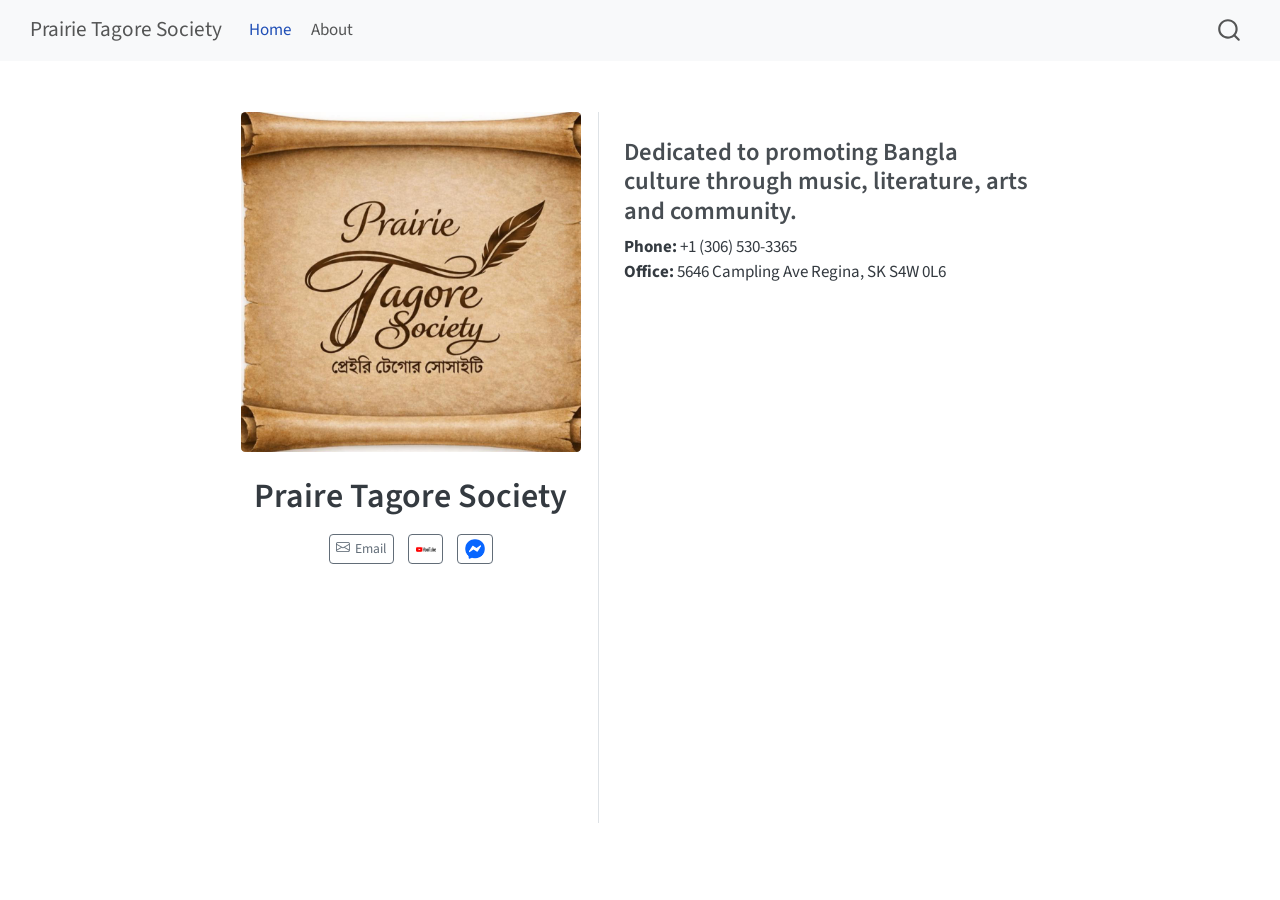
==== docs/index.html @ 08663799 "Commit on 2 June 2026" ====
<!DOCTYPE html>
<html xmlns="http://www.w3.org/1999/xhtml" lang="en" xml:lang="en"><head>

<meta charset="utf-8">
<meta name="generator" content="quarto-1.7.32">

<meta name="viewport" content="width=device-width, initial-scale=1.0, user-scalable=yes">


<title>Praire Tagore Society – Prairie Tagore Society</title>
<style>
code{white-space: pre-wrap;}
span.smallcaps{font-variant: small-caps;}
div.columns{display: flex; gap: min(4vw, 1.5em);}
div.column{flex: auto; overflow-x: auto;}
div.hanging-indent{margin-left: 1.5em; text-indent: -1.5em;}
ul.task-list{list-style: none;}
ul.task-list li input[type="checkbox"] {
  width: 0.8em;
  margin: 0 0.8em 0.2em -1em; /* quarto-specific, see https://github.com/quarto-dev/quarto-cli/issues/4556 */ 
  vertical-align: middle;
}
</style>


<script src="site_libs/quarto-nav/quarto-nav.js"></script>
<script src="site_libs/quarto-nav/headroom.min.js"></script>
<script src="site_libs/clipboard/clipboard.min.js"></script>
<script src="site_libs/quarto-search/autocomplete.umd.js"></script>
<script src="site_libs/quarto-search/fuse.min.js"></script>
<script src="site_libs/quarto-search/quarto-search.js"></script>
<meta name="quarto:offset" content="./">
<script src="site_libs/quarto-html/quarto.js" type="module"></script>
<script src="site_libs/quarto-html/tabsets/tabsets.js" type="module"></script>
<script src="site_libs/quarto-html/popper.min.js"></script>
<script src="site_libs/quarto-html/tippy.umd.min.js"></script>
<link href="site_libs/quarto-html/tippy.css" rel="stylesheet">
<link href="site_libs/quarto-html/quarto-syntax-highlighting-37eea08aefeeee20ff55810ff984fec1.css" rel="stylesheet" id="quarto-text-highlighting-styles">
<script src="site_libs/bootstrap/bootstrap.min.js"></script>
<link href="site_libs/bootstrap/bootstrap-icons.css" rel="stylesheet">
<link href="site_libs/bootstrap/bootstrap-a2fd2152a31014425a61822a53287e54.min.css" rel="stylesheet" append-hash="true" id="quarto-bootstrap" data-mode="light">
<script id="quarto-search-options" type="application/json">{
  "location": "navbar",
  "copy-button": false,
  "collapse-after": 3,
  "panel-placement": "end",
  "type": "overlay",
  "limit": 50,
  "keyboard-shortcut": [
    "f",
    "/",
    "s"
  ],
  "show-item-context": false,
  "language": {
    "search-no-results-text": "No results",
    "search-matching-documents-text": "matching documents",
    "search-copy-link-title": "Copy link to search",
    "search-hide-matches-text": "Hide additional matches",
    "search-more-match-text": "more match in this document",
    "search-more-matches-text": "more matches in this document",
    "search-clear-button-title": "Clear",
    "search-text-placeholder": "",
    "search-detached-cancel-button-title": "Cancel",
    "search-submit-button-title": "Submit",
    "search-label": "Search"
  }
}</script>


<link rel="stylesheet" href="styles.css">
</head>

<body class="nav-fixed fullcontent quarto-light">

<div id="quarto-search-results"></div>
  <header id="quarto-header" class="headroom fixed-top">
    <nav class="navbar navbar-expand-lg " data-bs-theme="dark">
      <div class="navbar-container container-fluid">
      <div class="navbar-brand-container mx-auto">
    <a class="navbar-brand" href="./index.html">
    <span class="navbar-title">Prairie Tagore Society</span>
    </a>
  </div>
            <div id="quarto-search" class="" title="Search"></div>
          <button class="navbar-toggler" type="button" data-bs-toggle="collapse" data-bs-target="#navbarCollapse" aria-controls="navbarCollapse" role="menu" aria-expanded="false" aria-label="Toggle navigation" onclick="if (window.quartoToggleHeadroom) { window.quartoToggleHeadroom(); }">
  <span class="navbar-toggler-icon"></span>
</button>
          <div class="collapse navbar-collapse" id="navbarCollapse">
            <ul class="navbar-nav navbar-nav-scroll me-auto">
  <li class="nav-item">
    <a class="nav-link active" href="./index.html" aria-current="page"> 
<span class="menu-text">Home</span></a>
  </li>  
  <li class="nav-item">
    <a class="nav-link" href="./about.html"> 
<span class="menu-text">About</span></a>
  </li>  
</ul>
          </div> <!-- /navcollapse -->
            <div class="quarto-navbar-tools">
</div>
      </div> <!-- /container-fluid -->
    </nav>
</header>
<!-- content -->
<div id="quarto-content" class="quarto-container page-columns page-rows-contents page-layout-article page-navbar">
<!-- sidebar -->
<!-- margin-sidebar -->
    
<!-- main -->
<div class="quarto-about-trestles">
  <div class="about-entity">
    <img src="images/logo.jpg" class="about-image
  rounded " style="width: 20em;">
<header id="title-block-header" class="quarto-title-block default">
<div class="quarto-title">
<h1 class="title">Praire Tagore Society</h1>
</div>
<div class="quarto-title-meta">
  </div>
</header>
    <div class="about-links">
  <a href="mailto:prairetagoresociety@gmail.com" class="about-link" rel="" target="">
    <i class="bi bi-envelope"></i>
     <span class="about-link-text">Email</span>
  </a>
  <a href="https://www.youtube.com/c/PinuSattar" class="about-link" rel="" target="">
     <span class="about-link-text"><img src="images/youtube.png" class="img-fluid" width="20"></span>
  </a>
  <a href="https://www.facebook.com/messages/t/61585122125702/" class="about-link" rel="" target="">
     <span class="about-link-text"><img src="images/messenger.png" class="img-fluid" width="20"></span>
  </a>
</div>
  </div>
  <div class="about-contents"><main class="content" id="quarto-document-content">
<section id="dedicated-to-promoting-bangla-culture-through-music-literature-arts-and-community." class="level3">
<h3 data-anchor-id="dedicated-to-promoting-bangla-culture-through-music-literature-arts-and-community.">Dedicated to promoting Bangla culture through music, literature, arts and community.</h3>
<p><strong>Phone:</strong> +1 (306) 530-3365<br>
<strong>Office:</strong> 5646 Campling Ave Regina, SK S4W 0L6</p>


</section>
</main></div>
</div>
 <!-- /main -->
<script id="quarto-html-after-body" type="application/javascript">
  window.document.addEventListener("DOMContentLoaded", function (event) {
    const isCodeAnnotation = (el) => {
      for (const clz of el.classList) {
        if (clz.startsWith('code-annotation-')) {                     
          return true;
        }
      }
      return false;
    }
    const onCopySuccess = function(e) {
      // button target
      const button = e.trigger;
      // don't keep focus
      button.blur();
      // flash "checked"
      button.classList.add('code-copy-button-checked');
      var currentTitle = button.getAttribute("title");
      button.setAttribute("title", "Copied!");
      let tooltip;
      if (window.bootstrap) {
        button.setAttribute("data-bs-toggle", "tooltip");
        button.setAttribute("data-bs-placement", "left");
        button.setAttribute("data-bs-title", "Copied!");
        tooltip = new bootstrap.Tooltip(button, 
          { trigger: "manual", 
            customClass: "code-copy-button-tooltip",
            offset: [0, -8]});
        tooltip.show();    
      }
      setTimeout(function() {
        if (tooltip) {
          tooltip.hide();
          button.removeAttribute("data-bs-title");
          button.removeAttribute("data-bs-toggle");
          button.removeAttribute("data-bs-placement");
        }
        button.setAttribute("title", currentTitle);
        button.classList.remove('code-copy-button-checked');
      }, 1000);
      // clear code selection
      e.clearSelection();
    }
    const getTextToCopy = function(trigger) {
        const codeEl = trigger.previousElementSibling.cloneNode(true);
        for (const childEl of codeEl.children) {
          if (isCodeAnnotation(childEl)) {
            childEl.remove();
          }
        }
        return codeEl.innerText;
    }
    const clipboard = new window.ClipboardJS('.code-copy-button:not([data-in-quarto-modal])', {
      text: getTextToCopy
    });
    clipboard.on('success', onCopySuccess);
    if (window.document.getElementById('quarto-embedded-source-code-modal')) {
      const clipboardModal = new window.ClipboardJS('.code-copy-button[data-in-quarto-modal]', {
        text: getTextToCopy,
        container: window.document.getElementById('quarto-embedded-source-code-modal')
      });
      clipboardModal.on('success', onCopySuccess);
    }
      var localhostRegex = new RegExp(/^(?:http|https):\/\/localhost\:?[0-9]*\//);
      var mailtoRegex = new RegExp(/^mailto:/);
        var filterRegex = new RegExp('/' + window.location.host + '/');
      var isInternal = (href) => {
          return filterRegex.test(href) || localhostRegex.test(href) || mailtoRegex.test(href);
      }
      // Inspect non-navigation links and adorn them if external
     var links = window.document.querySelectorAll('a[href]:not(.nav-link):not(.navbar-brand):not(.toc-action):not(.sidebar-link):not(.sidebar-item-toggle):not(.pagination-link):not(.no-external):not([aria-hidden]):not(.dropdown-item):not(.quarto-navigation-tool):not(.about-link)');
      for (var i=0; i<links.length; i++) {
        const link = links[i];
        if (!isInternal(link.href)) {
          // undo the damage that might have been done by quarto-nav.js in the case of
          // links that we want to consider external
          if (link.dataset.originalHref !== undefined) {
            link.href = link.dataset.originalHref;
          }
        }
      }
    function tippyHover(el, contentFn, onTriggerFn, onUntriggerFn) {
      const config = {
        allowHTML: true,
        maxWidth: 500,
        delay: 100,
        arrow: false,
        appendTo: function(el) {
            return el.parentElement;
        },
        interactive: true,
        interactiveBorder: 10,
        theme: 'quarto',
        placement: 'bottom-start',
      };
      if (contentFn) {
        config.content = contentFn;
      }
      if (onTriggerFn) {
        config.onTrigger = onTriggerFn;
      }
      if (onUntriggerFn) {
        config.onUntrigger = onUntriggerFn;
      }
      window.tippy(el, config); 
    }
    const noterefs = window.document.querySelectorAll('a[role="doc-noteref"]');
    for (var i=0; i<noterefs.length; i++) {
      const ref = noterefs[i];
      tippyHover(ref, function() {
        // use id or data attribute instead here
        let href = ref.getAttribute('data-footnote-href') || ref.getAttribute('href');
        try { href = new URL(href).hash; } catch {}
        const id = href.replace(/^#\/?/, "");
        const note = window.document.getElementById(id);
        if (note) {
          return note.innerHTML;
        } else {
          return "";
        }
      });
    }
    const xrefs = window.document.querySelectorAll('a.quarto-xref');
    const processXRef = (id, note) => {
      // Strip column container classes
      const stripColumnClz = (el) => {
        el.classList.remove("page-full", "page-columns");
        if (el.children) {
          for (const child of el.children) {
            stripColumnClz(child);
          }
        }
      }
      stripColumnClz(note)
      if (id === null || id.startsWith('sec-')) {
        // Special case sections, only their first couple elements
        const container = document.createElement("div");
        if (note.children && note.children.length > 2) {
          container.appendChild(note.children[0].cloneNode(true));
          for (let i = 1; i < note.children.length; i++) {
            const child = note.children[i];
            if (child.tagName === "P" && child.innerText === "") {
              continue;
            } else {
              container.appendChild(child.cloneNode(true));
              break;
            }
          }
          if (window.Quarto?.typesetMath) {
            window.Quarto.typesetMath(container);
          }
          return container.innerHTML
        } else {
          if (window.Quarto?.typesetMath) {
            window.Quarto.typesetMath(note);
          }
          return note.innerHTML;
        }
      } else {
        // Remove any anchor links if they are present
        const anchorLink = note.querySelector('a.anchorjs-link');
        if (anchorLink) {
          anchorLink.remove();
        }
        if (window.Quarto?.typesetMath) {
          window.Quarto.typesetMath(note);
        }
        if (note.classList.contains("callout")) {
          return note.outerHTML;
        } else {
          return note.innerHTML;
        }
      }
    }
    for (var i=0; i<xrefs.length; i++) {
      const xref = xrefs[i];
      tippyHover(xref, undefined, function(instance) {
        instance.disable();
        let url = xref.getAttribute('href');
        let hash = undefined; 
        if (url.startsWith('#')) {
          hash = url;
        } else {
          try { hash = new URL(url).hash; } catch {}
        }
        if (hash) {
          const id = hash.replace(/^#\/?/, "");
          const note = window.document.getElementById(id);
          if (note !== null) {
            try {
              const html = processXRef(id, note.cloneNode(true));
              instance.setContent(html);
            } finally {
              instance.enable();
              instance.show();
            }
          } else {
            // See if we can fetch this
            fetch(url.split('#')[0])
            .then(res => res.text())
            .then(html => {
              const parser = new DOMParser();
              const htmlDoc = parser.parseFromString(html, "text/html");
              const note = htmlDoc.getElementById(id);
              if (note !== null) {
                const html = processXRef(id, note);
                instance.setContent(html);
              } 
            }).finally(() => {
              instance.enable();
              instance.show();
            });
          }
        } else {
          // See if we can fetch a full url (with no hash to target)
          // This is a special case and we should probably do some content thinning / targeting
          fetch(url)
          .then(res => res.text())
          .then(html => {
            const parser = new DOMParser();
            const htmlDoc = parser.parseFromString(html, "text/html");
            const note = htmlDoc.querySelector('main.content');
            if (note !== null) {
              // This should only happen for chapter cross references
              // (since there is no id in the URL)
              // remove the first header
              if (note.children.length > 0 && note.children[0].tagName === "HEADER") {
                note.children[0].remove();
              }
              const html = processXRef(null, note);
              instance.setContent(html);
            } 
          }).finally(() => {
            instance.enable();
            instance.show();
          });
        }
      }, function(instance) {
      });
    }
        let selectedAnnoteEl;
        const selectorForAnnotation = ( cell, annotation) => {
          let cellAttr = 'data-code-cell="' + cell + '"';
          let lineAttr = 'data-code-annotation="' +  annotation + '"';
          const selector = 'span[' + cellAttr + '][' + lineAttr + ']';
          return selector;
        }
        const selectCodeLines = (annoteEl) => {
          const doc = window.document;
          const targetCell = annoteEl.getAttribute("data-target-cell");
          const targetAnnotation = annoteEl.getAttribute("data-target-annotation");
          const annoteSpan = window.document.querySelector(selectorForAnnotation(targetCell, targetAnnotation));
          const lines = annoteSpan.getAttribute("data-code-lines").split(",");
          const lineIds = lines.map((line) => {
            return targetCell + "-" + line;
          })
          let top = null;
          let height = null;
          let parent = null;
          if (lineIds.length > 0) {
              //compute the position of the single el (top and bottom and make a div)
              const el = window.document.getElementById(lineIds[0]);
              top = el.offsetTop;
              height = el.offsetHeight;
              parent = el.parentElement.parentElement;
            if (lineIds.length > 1) {
              const lastEl = window.document.getElementById(lineIds[lineIds.length - 1]);
              const bottom = lastEl.offsetTop + lastEl.offsetHeight;
              height = bottom - top;
            }
            if (top !== null && height !== null && parent !== null) {
              // cook up a div (if necessary) and position it 
              let div = window.document.getElementById("code-annotation-line-highlight");
              if (div === null) {
                div = window.document.createElement("div");
                div.setAttribute("id", "code-annotation-line-highlight");
                div.style.position = 'absolute';
                parent.appendChild(div);
              }
              div.style.top = top - 2 + "px";
              div.style.height = height + 4 + "px";
              div.style.left = 0;
              let gutterDiv = window.document.getElementById("code-annotation-line-highlight-gutter");
              if (gutterDiv === null) {
                gutterDiv = window.document.createElement("div");
                gutterDiv.setAttribute("id", "code-annotation-line-highlight-gutter");
                gutterDiv.style.position = 'absolute';
                const codeCell = window.document.getElementById(targetCell);
                const gutter = codeCell.querySelector('.code-annotation-gutter');
                gutter.appendChild(gutterDiv);
              }
              gutterDiv.style.top = top - 2 + "px";
              gutterDiv.style.height = height + 4 + "px";
            }
            selectedAnnoteEl = annoteEl;
          }
        };
        const unselectCodeLines = () => {
          const elementsIds = ["code-annotation-line-highlight", "code-annotation-line-highlight-gutter"];
          elementsIds.forEach((elId) => {
            const div = window.document.getElementById(elId);
            if (div) {
              div.remove();
            }
          });
          selectedAnnoteEl = undefined;
        };
          // Handle positioning of the toggle
      window.addEventListener(
        "resize",
        throttle(() => {
          elRect = undefined;
          if (selectedAnnoteEl) {
            selectCodeLines(selectedAnnoteEl);
          }
        }, 10)
      );
      function throttle(fn, ms) {
      let throttle = false;
      let timer;
        return (...args) => {
          if(!throttle) { // first call gets through
              fn.apply(this, args);
              throttle = true;
          } else { // all the others get throttled
              if(timer) clearTimeout(timer); // cancel #2
              timer = setTimeout(() => {
                fn.apply(this, args);
                timer = throttle = false;
              }, ms);
          }
        };
      }
        // Attach click handler to the DT
        const annoteDls = window.document.querySelectorAll('dt[data-target-cell]');
        for (const annoteDlNode of annoteDls) {
          annoteDlNode.addEventListener('click', (event) => {
            const clickedEl = event.target;
            if (clickedEl !== selectedAnnoteEl) {
              unselectCodeLines();
              const activeEl = window.document.querySelector('dt[data-target-cell].code-annotation-active');
              if (activeEl) {
                activeEl.classList.remove('code-annotation-active');
              }
              selectCodeLines(clickedEl);
              clickedEl.classList.add('code-annotation-active');
            } else {
              // Unselect the line
              unselectCodeLines();
              clickedEl.classList.remove('code-annotation-active');
            }
          });
        }
    const findCites = (el) => {
      const parentEl = el.parentElement;
      if (parentEl) {
        const cites = parentEl.dataset.cites;
        if (cites) {
          return {
            el,
            cites: cites.split(' ')
          };
        } else {
          return findCites(el.parentElement)
        }
      } else {
        return undefined;
      }
    };
    var bibliorefs = window.document.querySelectorAll('a[role="doc-biblioref"]');
    for (var i=0; i<bibliorefs.length; i++) {
      const ref = bibliorefs[i];
      const citeInfo = findCites(ref);
      if (citeInfo) {
        tippyHover(citeInfo.el, function() {
          var popup = window.document.createElement('div');
          citeInfo.cites.forEach(function(cite) {
            var citeDiv = window.document.createElement('div');
            citeDiv.classList.add('hanging-indent');
            citeDiv.classList.add('csl-entry');
            var biblioDiv = window.document.getElementById('ref-' + cite);
            if (biblioDiv) {
              citeDiv.innerHTML = biblioDiv.innerHTML;
            }
            popup.appendChild(citeDiv);
          });
          return popup.innerHTML;
        });
      }
    }
  });
  </script>
</div> <!-- /content -->




</body></html>
---- docs/site_libs/quarto-html/tippy.css ----
.tippy-box[data-animation=fade][data-state=hidden]{opacity:0}[data-tippy-root]{max-width:calc(100vw - 10px)}.tippy-box{position:relative;background-color:#333;color:#fff;border-radius:4px;font-size:14px;line-height:1.4;white-space:normal;outline:0;transition-property:transform,visibility,opacity}.tippy-box[data-placement^=top]>.tippy-arrow{bottom:0}.tippy-box[data-placement^=top]>.tippy-arrow:before{bottom:-7px;left:0;border-width:8px 8px 0;border-top-color:initial;transform-origin:center top}.tippy-box[data-placement^=bottom]>.tippy-arrow{top:0}.tippy-box[data-placement^=bottom]>.tippy-arrow:before{top:-7px;left:0;border-width:0 8px 8px;border-bottom-color:initial;transform-origin:center bottom}.tippy-box[data-placement^=left]>.tippy-arrow{right:0}.tippy-box[data-placement^=left]>.tippy-arrow:before{border-width:8px 0 8px 8px;border-left-color:initial;right:-7px;transform-origin:center left}.tippy-box[data-placement^=right]>.tippy-arrow{left:0}.tippy-box[data-placement^=right]>.tippy-arrow:before{left:-7px;border-width:8px 8px 8px 0;border-right-color:initial;transform-origin:center right}.tippy-box[data-inertia][data-state=visible]{transition-timing-function:cubic-bezier(.54,1.5,.38,1.11)}.tippy-arrow{width:16px;height:16px;color:#333}.tippy-arrow:before{content:"";position:absolute;border-color:transparent;border-style:solid}.tippy-content{position:relative;padding:5px 9px;z-index:1}
---- docs/site_libs/quarto-html/quarto-syntax-highlighting-37eea08aefeeee20ff55810ff984fec1.css ----
/* quarto syntax highlight colors */
:root {
  --quarto-hl-ot-color: #003B4F;
  --quarto-hl-at-color: #657422;
  --quarto-hl-ss-color: #20794D;
  --quarto-hl-an-color: #5E5E5E;
  --quarto-hl-fu-color: #4758AB;
  --quarto-hl-st-color: #20794D;
  --quarto-hl-cf-color: #003B4F;
  --quarto-hl-op-color: #5E5E5E;
  --quarto-hl-er-color: #AD0000;
  --quarto-hl-bn-color: #AD0000;
  --quarto-hl-al-color: #AD0000;
  --quarto-hl-va-color: #111111;
  --quarto-hl-bu-color: inherit;
  --quarto-hl-ex-color: inherit;
  --quarto-hl-pp-color: #AD0000;
  --quarto-hl-in-color: #5E5E5E;
  --quarto-hl-vs-color: #20794D;
  --quarto-hl-wa-color: #5E5E5E;
  --quarto-hl-do-color: #5E5E5E;
  --quarto-hl-im-color: #00769E;
  --quarto-hl-ch-color: #20794D;
  --quarto-hl-dt-color: #AD0000;
  --quarto-hl-fl-color: #AD0000;
  --quarto-hl-co-color: #5E5E5E;
  --quarto-hl-cv-color: #5E5E5E;
  --quarto-hl-cn-color: #8f5902;
  --quarto-hl-sc-color: #5E5E5E;
  --quarto-hl-dv-color: #AD0000;
  --quarto-hl-kw-color: #003B4F;
}

/* other quarto variables */
:root {
  --quarto-font-monospace: SFMono-Regular, Menlo, Monaco, Consolas, "Liberation Mono", "Courier New", monospace;
}

/* syntax highlight based on Pandoc's rules */
pre > code.sourceCode > span {
  color: #003B4F;
}

code.sourceCode > span {
  color: #003B4F;
}

div.sourceCode,
div.sourceCode pre.sourceCode {
  color: #003B4F;
}

/* Normal */
code span {
  color: #003B4F;
}

/* Alert */
code span.al {
  color: #AD0000;
  font-style: inherit;
}

/* Annotation */
code span.an {
  color: #5E5E5E;
  font-style: inherit;
}

/* Attribute */
code span.at {
  color: #657422;
  font-style: inherit;
}

/* BaseN */
code span.bn {
  color: #AD0000;
  font-style: inherit;
}

/* BuiltIn */
code span.bu {
  font-style: inherit;
}

/* ControlFlow */
code span.cf {
  color: #003B4F;
  font-weight: bold;
  font-style: inherit;
}

/* Char */
code span.ch {
  color: #20794D;
  font-style: inherit;
}

/* Constant */
code span.cn {
  color: #8f5902;
  font-style: inherit;
}

/* Comment */
code span.co {
  color: #5E5E5E;
  font-style: inherit;
}

/* CommentVar */
code span.cv {
  color: #5E5E5E;
  font-style: italic;
}

/* Documentation */
code span.do {
  color: #5E5E5E;
  font-style: italic;
}

/* DataType */
code span.dt {
  color: #AD0000;
  font-style: inherit;
}

/* DecVal */
code span.dv {
  color: #AD0000;
  font-style: inherit;
}

/* Error */
code span.er {
  color: #AD0000;
  font-style: inherit;
}

/* Extension */
code span.ex {
  font-style: inherit;
}

/* Float */
code span.fl {
  color: #AD0000;
  font-style: inherit;
}

/* Function */
code span.fu {
  color: #4758AB;
  font-style: inherit;
}

/* Import */
code span.im {
  color: #00769E;
  font-style: inherit;
}

/* Information */
code span.in {
  color: #5E5E5E;
  font-style: inherit;
}

/* Keyword */
code span.kw {
  color: #003B4F;
  font-weight: bold;
  font-style: inherit;
}

/* Operator */
code span.op {
  color: #5E5E5E;
  font-style: inherit;
}

/* Other */
code span.ot {
  color: #003B4F;
  font-style: inherit;
}

/* Preprocessor */
code span.pp {
  color: #AD0000;
  font-style: inherit;
}

/* SpecialChar */
code span.sc {
  color: #5E5E5E;
  font-style: inherit;
}

/* SpecialString */
code span.ss {
  color: #20794D;
  font-style: inherit;
}

/* String */
code span.st {
  color: #20794D;
  font-style: inherit;
}

/* Variable */
code span.va {
  color: #111111;
  font-style: inherit;
}

/* VerbatimString */
code span.vs {
  color: #20794D;
  font-style: inherit;
}

/* Warning */
code span.wa {
  color: #5E5E5E;
  font-style: italic;
}

.prevent-inlining {
  content: "</";
}

/*# sourceMappingURL=27d3d809615f7771493d095567f04340.css.map */
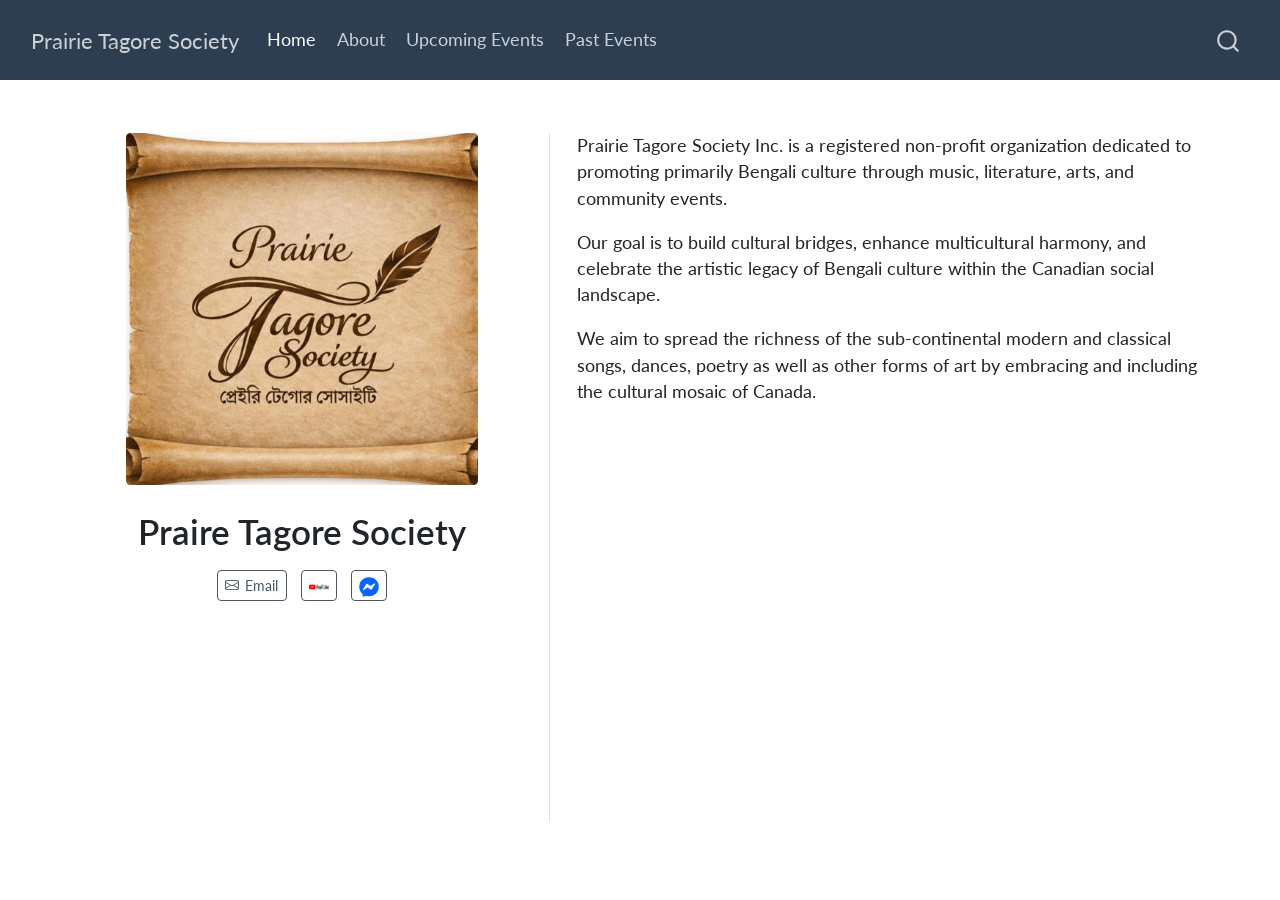
==== commit 47a77ae4: "Commit on 2 June 2026" ====
--- a/docs/index.html
+++ b/docs/index.html
@@ -38,7 +38,7 @@
 <link href="site_libs/quarto-html/quarto-syntax-highlighting-37eea08aefeeee20ff55810ff984fec1.css" rel="stylesheet" id="quarto-text-highlighting-styles">
 <script src="site_libs/bootstrap/bootstrap.min.js"></script>
 <link href="site_libs/bootstrap/bootstrap-icons.css" rel="stylesheet">
-<link href="site_libs/bootstrap/bootstrap-a2fd2152a31014425a61822a53287e54.min.css" rel="stylesheet" append-hash="true" id="quarto-bootstrap" data-mode="light">
+<link href="site_libs/bootstrap/bootstrap-0c9b0cd5955ca2cdbc631c28a4c649c8.min.css" rel="stylesheet" append-hash="true" id="quarto-bootstrap" data-mode="light">
 <script id="quarto-search-options" type="application/json">{
   "location": "navbar",
   "copy-button": false,
@@ -71,7 +71,7 @@
 <link rel="stylesheet" href="styles.css">
 </head>
 
-<body class="nav-fixed fullcontent quarto-light">
+<body class="nav-fixed quarto-light">
 
 <div id="quarto-search-results"></div>
   <header id="quarto-header" class="headroom fixed-top">
@@ -96,6 +96,14 @@
     <a class="nav-link" href="./about.html"> 
 <span class="menu-text">About</span></a>
   </li>  
+  <li class="nav-item">
+    <a class="nav-link" href="./upcomingevents/index.html"> 
+<span class="menu-text">Upcoming Events</span></a>
+  </li>  
+  <li class="nav-item">
+    <a class="nav-link" href="./pastevents/index.html"> 
+<span class="menu-text">Past Events</span></a>
+  </li>  
 </ul>
           </div> <!-- /navcollapse -->
             <div class="quarto-navbar-tools">
@@ -104,12 +112,12 @@
     </nav>
 </header>
 <!-- content -->
-<div id="quarto-content" class="quarto-container page-columns page-rows-contents page-layout-article page-navbar">
+<div id="quarto-content" class="quarto-container page-columns page-rows-contents page-layout-full page-navbar">
 <!-- sidebar -->
 <!-- margin-sidebar -->
     
 <!-- main -->
-<div class="quarto-about-trestles">
+<div class="quarto-about-trestles column-page">
   <div class="about-entity">
     <img src="images/logo.jpg" class="about-image
   rounded " style="width: 20em;">
@@ -117,7 +125,7 @@
 <div class="quarto-title">
 <h1 class="title">Praire Tagore Society</h1>
 </div>
-<div class="quarto-title-meta">
+<div class="quarto-title-meta column-page">
   </div>
 </header>
     <div class="about-links">
@@ -133,14 +141,12 @@
   </a>
 </div>
   </div>
-  <div class="about-contents"><main class="content" id="quarto-document-content">
-<section id="dedicated-to-promoting-bangla-culture-through-music-literature-arts-and-community." class="level3">
-<h3 data-anchor-id="dedicated-to-promoting-bangla-culture-through-music-literature-arts-and-community.">Dedicated to promoting Bangla culture through music, literature, arts and community.</h3>
-<p><strong>Phone:</strong> +1 (306) 530-3365<br>
-<strong>Office:</strong> 5646 Campling Ave Regina, SK S4W 0L6</p>
-
-
-</section>
+  <div class="about-contents"><main class="content column-page" id="quarto-document-content">
+<p>Prairie Tagore Society Inc.&nbsp;is a registered non-profit organization dedicated to promoting primarily Bengali culture through music, literature, arts, and community events.</p>
+<p>Our goal is to build cultural bridges, enhance multicultural harmony, and celebrate the artistic legacy of Bengali culture within the Canadian social landscape.</p>
+<p>We aim to spread the richness of the sub-continental modern and classical songs, dances, poetry as well as other forms of art by embracing and including the cultural mosaic of Canada.</p>
+
+
 </main></div>
 </div>
  <!-- /main -->
--- a/docs/styles.css
+++ b/docs/styles.css
@@ -0,0 +1,6 @@
+/* css styles */
+.quarto-listing-img {
+  max-height: 250px;
+  width: auto;
+  object-fit: contain;
+}
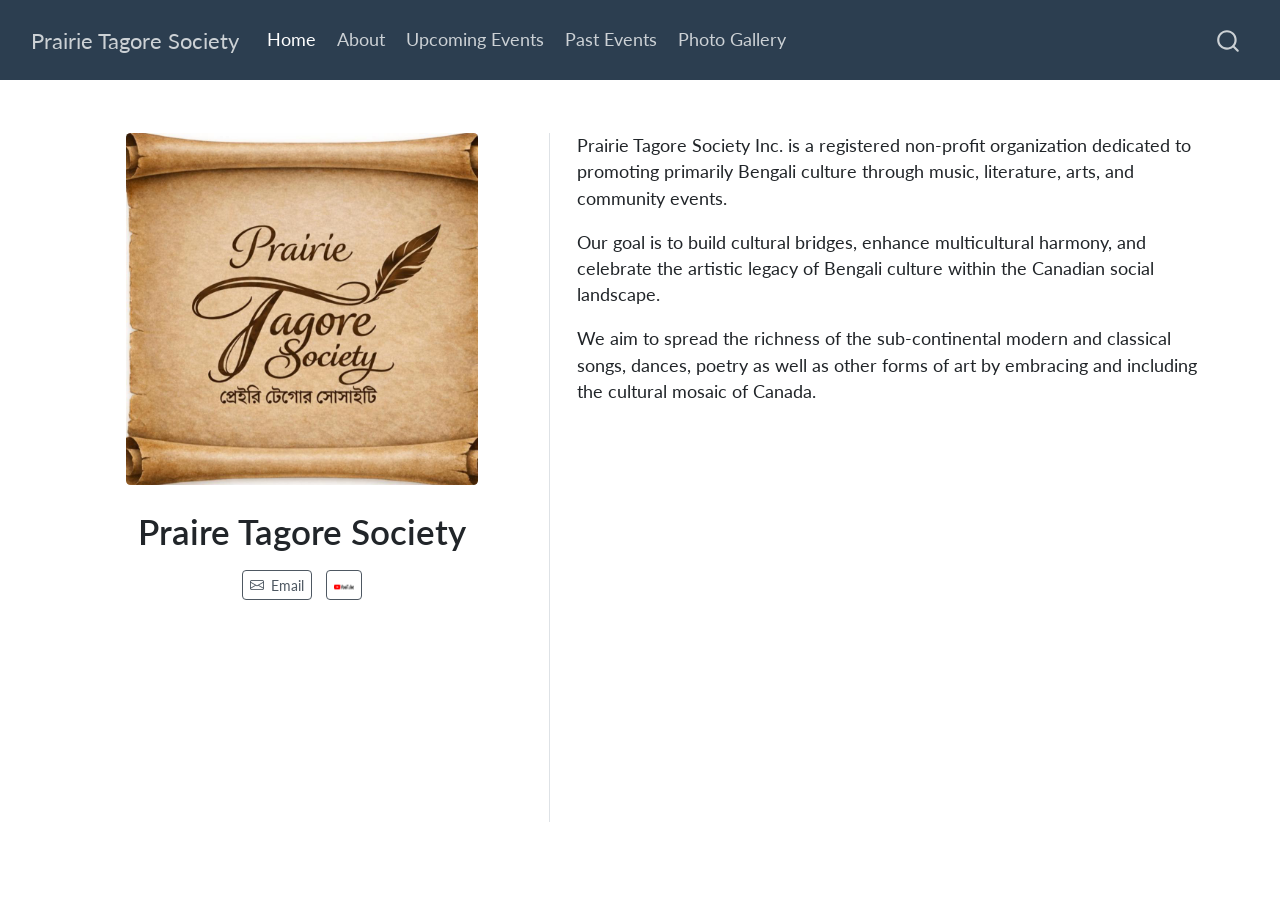
==== commit ba99300e: "Commit on 3 June 2026" ====
--- a/docs/index.html
+++ b/docs/index.html
@@ -104,6 +104,10 @@
     <a class="nav-link" href="./pastevents/index.html"> 
 <span class="menu-text">Past Events</span></a>
   </li>  
+  <li class="nav-item">
+    <a class="nav-link" href="./gallery/index.html"> 
+<span class="menu-text">Photo Gallery</span></a>
+  </li>  
 </ul>
           </div> <!-- /navcollapse -->
             <div class="quarto-navbar-tools">
@@ -133,11 +137,8 @@
     <i class="bi bi-envelope"></i>
      <span class="about-link-text">Email</span>
   </a>
-  <a href="https://www.youtube.com/c/PinuSattar" class="about-link" rel="" target="">
+  <a href="https://www.youtube.com/@prairietagoresociety" class="about-link" rel="" target="">
      <span class="about-link-text"><img src="images/youtube.png" class="img-fluid" width="20"></span>
-  </a>
-  <a href="https://www.facebook.com/messages/t/61585122125702/" class="about-link" rel="" target="">
-     <span class="about-link-text"><img src="images/messenger.png" class="img-fluid" width="20"></span>
   </a>
 </div>
   </div>
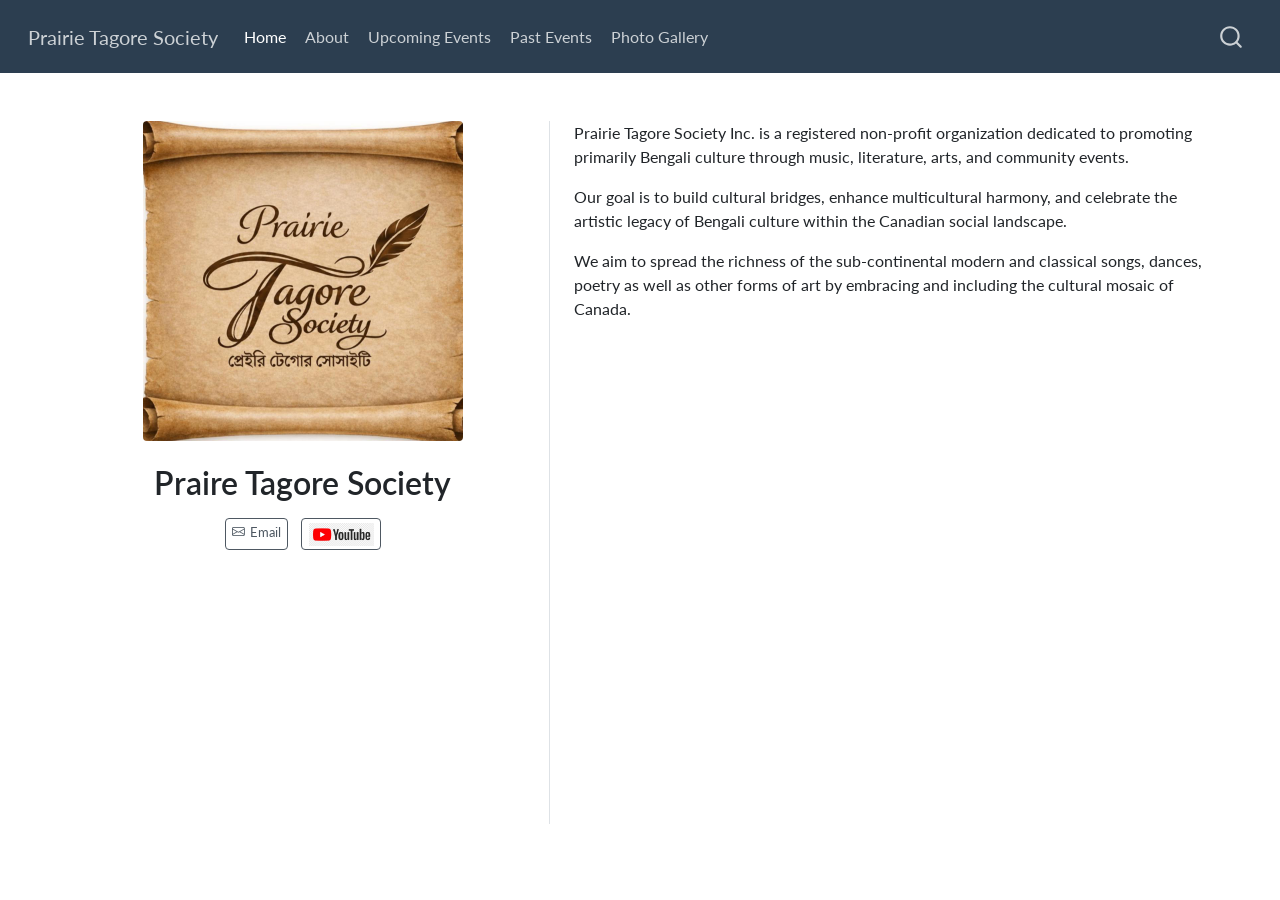
==== commit 0d42dfaf: "Commit on 4 June 2026" ====
--- a/docs/index.html
+++ b/docs/index.html
@@ -38,7 +38,7 @@
 <link href="site_libs/quarto-html/quarto-syntax-highlighting-37eea08aefeeee20ff55810ff984fec1.css" rel="stylesheet" id="quarto-text-highlighting-styles">
 <script src="site_libs/bootstrap/bootstrap.min.js"></script>
 <link href="site_libs/bootstrap/bootstrap-icons.css" rel="stylesheet">
-<link href="site_libs/bootstrap/bootstrap-0c9b0cd5955ca2cdbc631c28a4c649c8.min.css" rel="stylesheet" append-hash="true" id="quarto-bootstrap" data-mode="light">
+<link href="site_libs/bootstrap/bootstrap-46ee96331c2906365c4ddc5107d3ed2a.min.css" rel="stylesheet" append-hash="true" id="quarto-bootstrap" data-mode="light">
 <script id="quarto-search-options" type="application/json">{
   "location": "navbar",
   "copy-button": false,
@@ -138,7 +138,7 @@
      <span class="about-link-text">Email</span>
   </a>
   <a href="https://www.youtube.com/@prairietagoresociety" class="about-link" rel="" target="">
-     <span class="about-link-text"><img src="images/youtube.png" class="img-fluid" width="20"></span>
+     <span class="about-link-text"><img src="images/youtube.png" class="img-fluid" width="65"></span>
   </a>
 </div>
   </div>
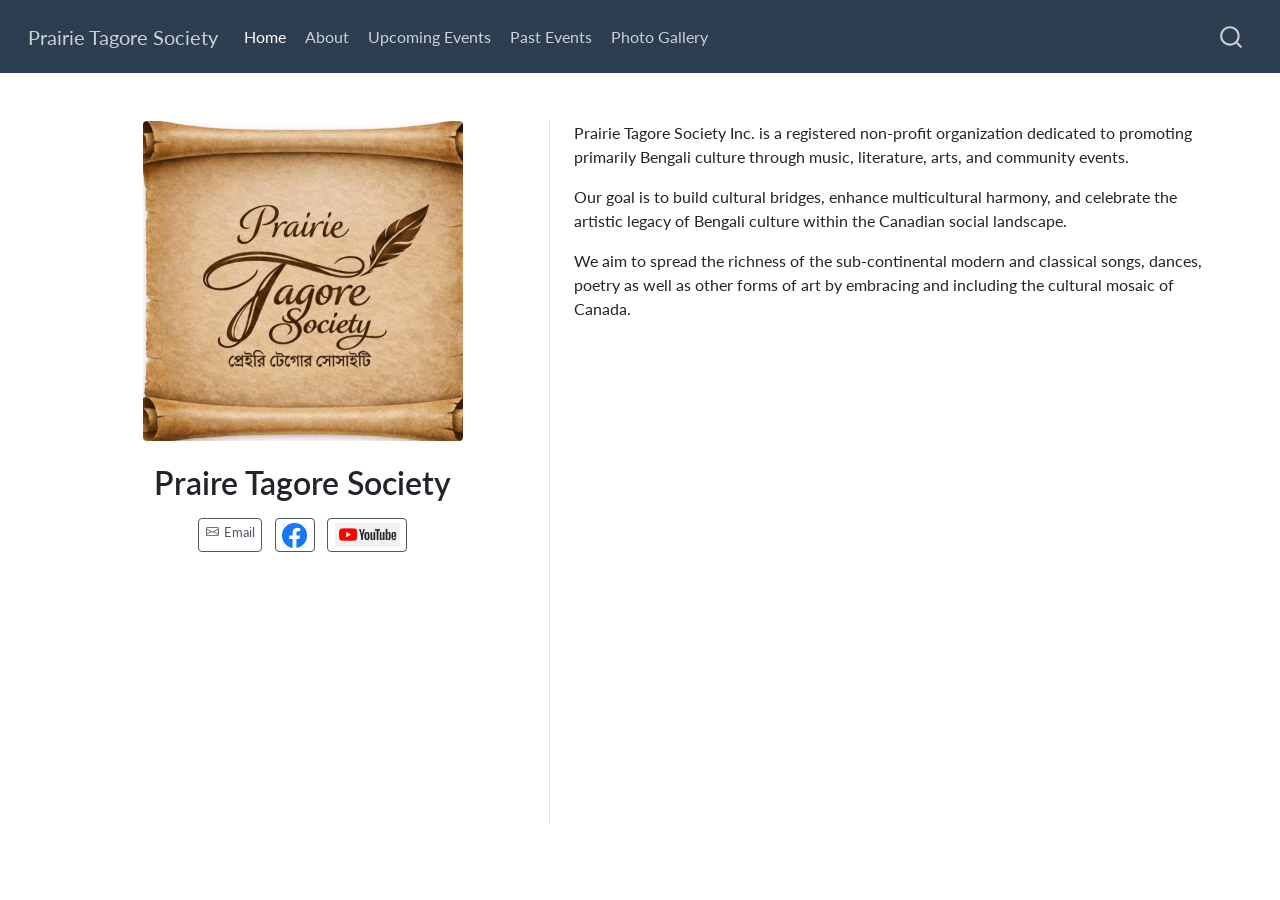
==== commit f3881b72: "Commit on 4 June 2026" ====
--- a/docs/index.html
+++ b/docs/index.html
@@ -137,6 +137,9 @@
     <i class="bi bi-envelope"></i>
      <span class="about-link-text">Email</span>
   </a>
+  <a href="https://www.facebook.com/people/Prairie-Tagore-Society/61585122125702/" class="about-link" rel="" target="">
+     <span class="about-link-text"><img src="images/facebook.png" class="img-fluid" width="25"></span>
+  </a>
   <a href="https://www.youtube.com/@prairietagoresociety" class="about-link" rel="" target="">
      <span class="about-link-text"><img src="images/youtube.png" class="img-fluid" width="65"></span>
   </a>
--- a/docs/styles.css
+++ b/docs/styles.css
@@ -3,4 +3,6 @@
   max-height: 250px;
   width: auto;
   object-fit: contain;
-}+}
+
+
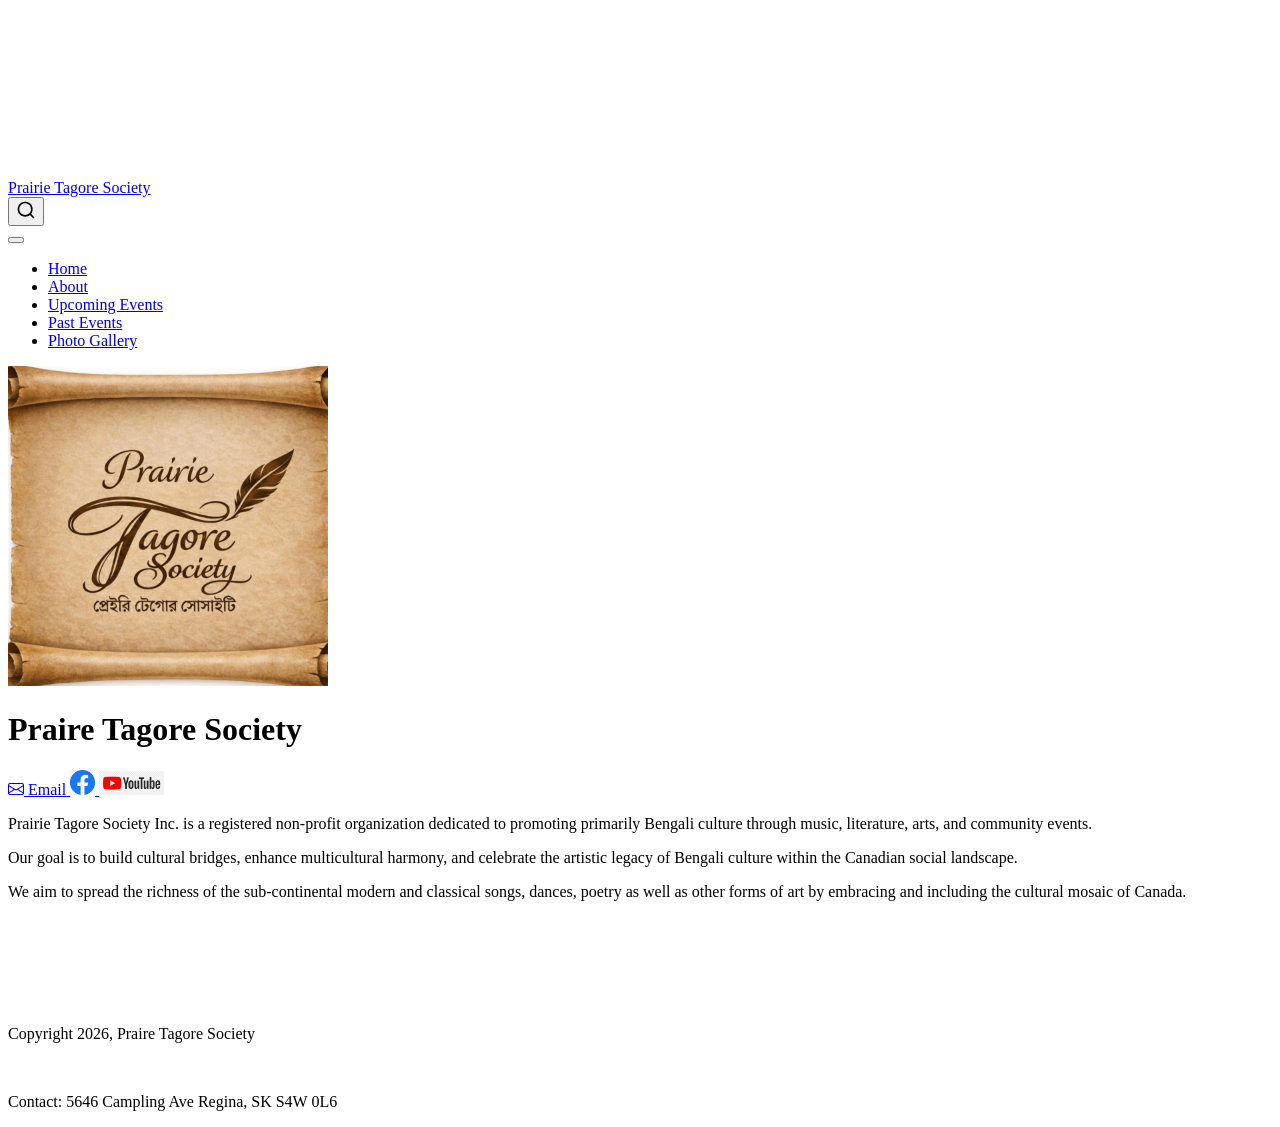
==== commit feb7f8e4: "Commit on 14 July 2026" ====
--- a/docs/index.html
+++ b/docs/index.html
@@ -38,7 +38,7 @@
 <link href="site_libs/quarto-html/quarto-syntax-highlighting-37eea08aefeeee20ff55810ff984fec1.css" rel="stylesheet" id="quarto-text-highlighting-styles">
 <script src="site_libs/bootstrap/bootstrap.min.js"></script>
 <link href="site_libs/bootstrap/bootstrap-icons.css" rel="stylesheet">
-<link href="site_libs/bootstrap/bootstrap-46ee96331c2906365c4ddc5107d3ed2a.min.css" rel="stylesheet" append-hash="true" id="quarto-bootstrap" data-mode="light">
+<link href="site_libs/bootstrap/bootstrap-6ee1e368cef93819b7443ecce1bbed60.min.css" rel="stylesheet" append-hash="true" id="quarto-bootstrap" data-mode="light">
 <script id="quarto-search-options" type="application/json">{
   "location": "navbar",
   "copy-button": false,
@@ -547,6 +547,19 @@
   });
   </script>
 </div> <!-- /content -->
+<footer class="footer">
+  <div class="nav-footer">
+    <div class="nav-footer-left">
+<p>Copyright 2026, Praire Tagore Society</p>
+</div>   
+    <div class="nav-footer-center">
+      &nbsp;
+    </div>
+    <div class="nav-footer-right">
+<p>Contact: 5646 Campling Ave Regina, SK S4W 0L6</p>
+</div>
+  </div>
+</footer>
 
 
 
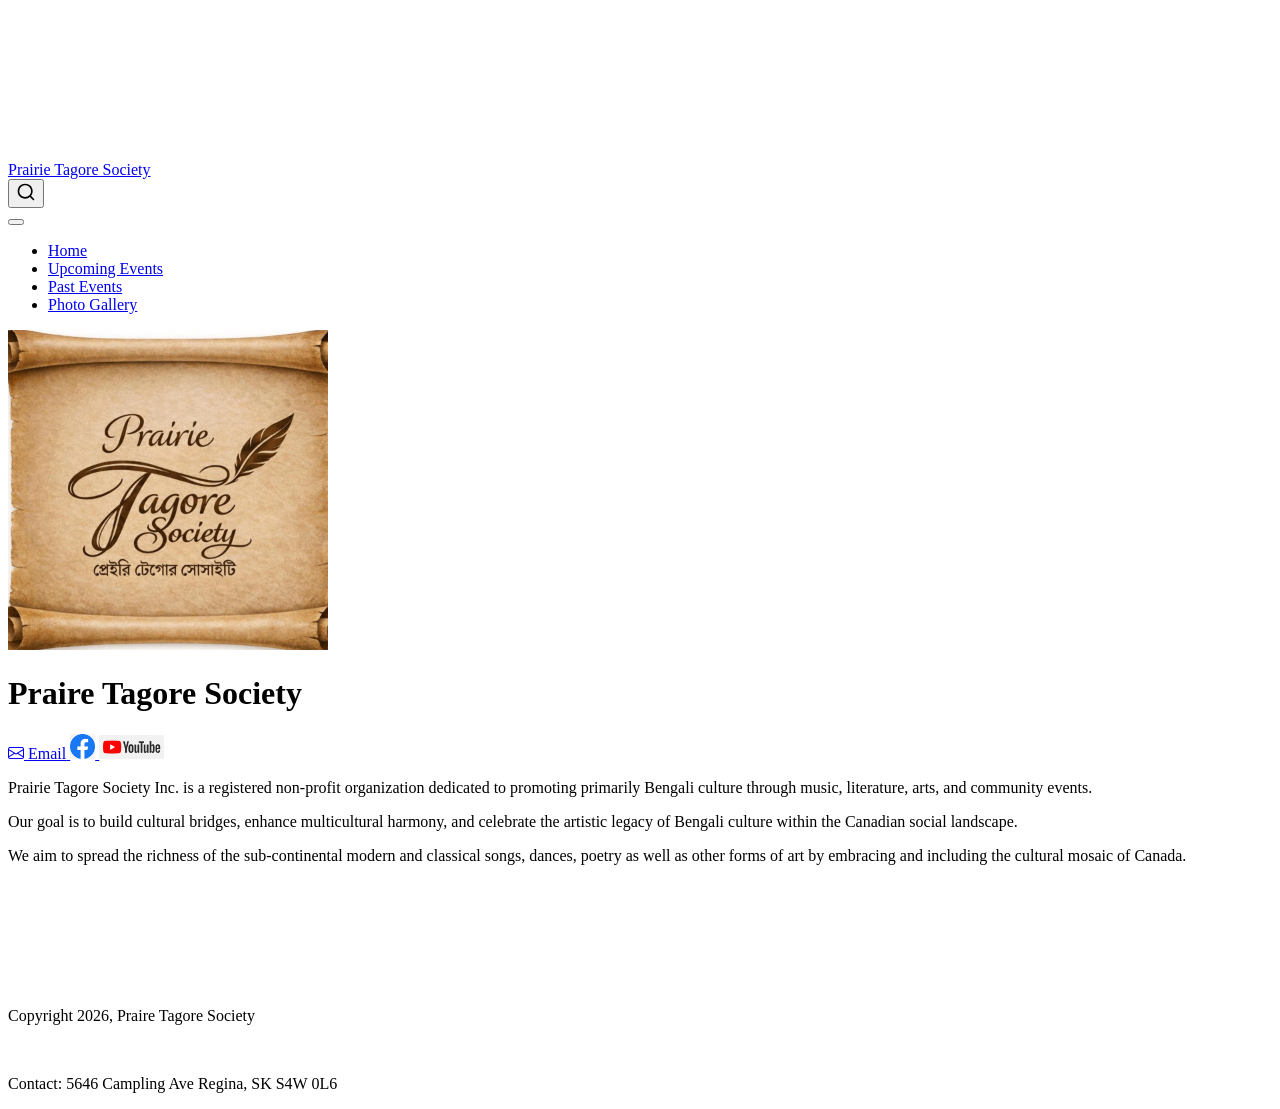
==== commit 37ee7e82: "Commit on 14 June 2026" ====
--- a/docs/index.html
+++ b/docs/index.html
@@ -91,10 +91,6 @@
   <li class="nav-item">
     <a class="nav-link active" href="./index.html" aria-current="page"> 
 <span class="menu-text">Home</span></a>
-  </li>  
-  <li class="nav-item">
-    <a class="nav-link" href="./about.html"> 
-<span class="menu-text">About</span></a>
   </li>  
   <li class="nav-item">
     <a class="nav-link" href="./upcomingevents/index.html"> 
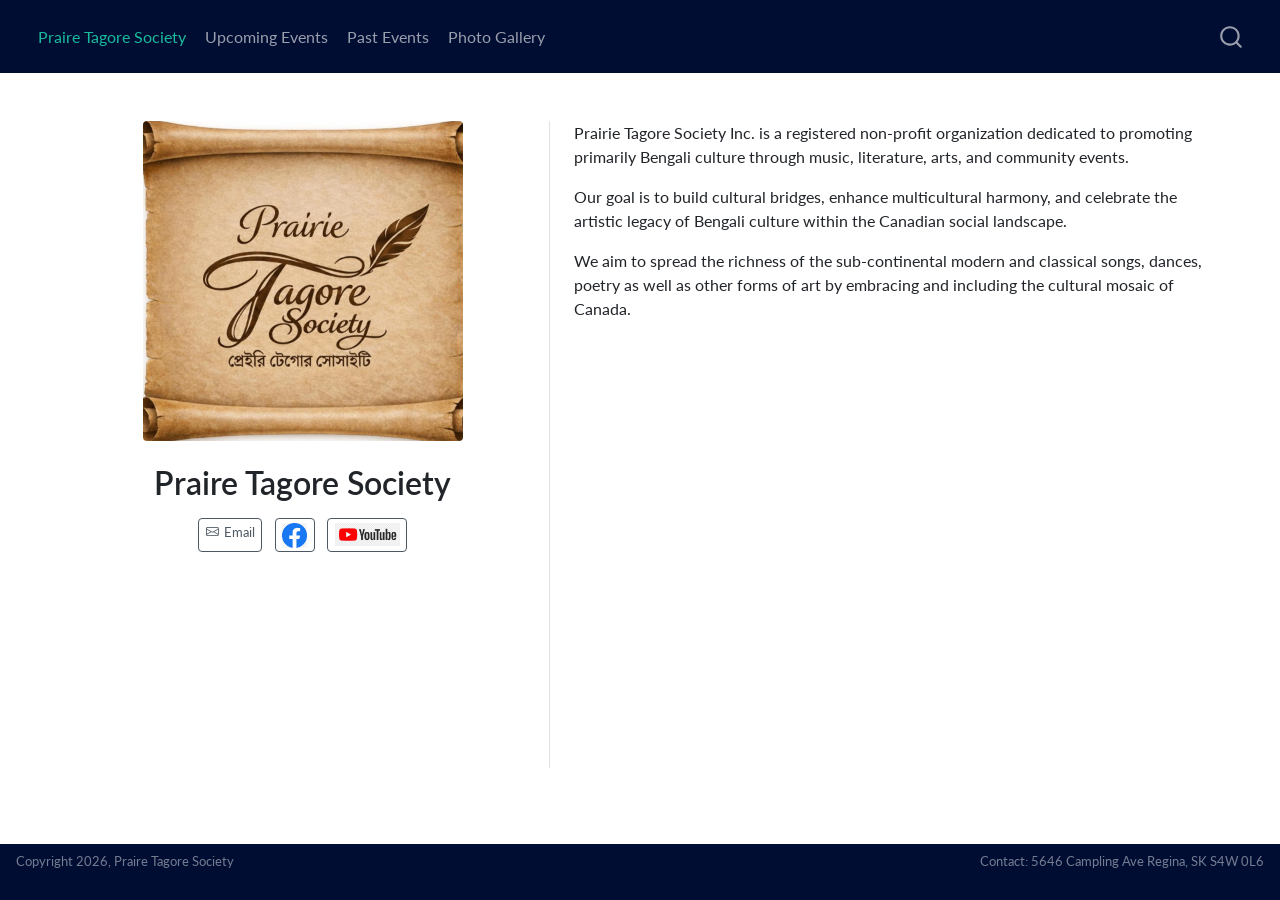
==== commit 32e93e50: "Commit on 14 June 2026" ====
--- a/docs/index.html
+++ b/docs/index.html
@@ -7,7 +7,7 @@
 <meta name="viewport" content="width=device-width, initial-scale=1.0, user-scalable=yes">
 
 
-<title>Praire Tagore Society – Prairie Tagore Society</title>
+<title>Praire Tagore Society</title>
 <style>
 code{white-space: pre-wrap;}
 span.smallcaps{font-variant: small-caps;}
@@ -77,11 +77,6 @@
   <header id="quarto-header" class="headroom fixed-top">
     <nav class="navbar navbar-expand-lg " data-bs-theme="dark">
       <div class="navbar-container container-fluid">
-      <div class="navbar-brand-container mx-auto">
-    <a class="navbar-brand" href="./index.html">
-    <span class="navbar-title">Prairie Tagore Society</span>
-    </a>
-  </div>
             <div id="quarto-search" class="" title="Search"></div>
           <button class="navbar-toggler" type="button" data-bs-toggle="collapse" data-bs-target="#navbarCollapse" aria-controls="navbarCollapse" role="menu" aria-expanded="false" aria-label="Toggle navigation" onclick="if (window.quartoToggleHeadroom) { window.quartoToggleHeadroom(); }">
   <span class="navbar-toggler-icon"></span>
@@ -90,7 +85,7 @@
             <ul class="navbar-nav navbar-nav-scroll me-auto">
   <li class="nav-item">
     <a class="nav-link active" href="./index.html" aria-current="page"> 
-<span class="menu-text">Home</span></a>
+<span class="menu-text">Praire Tagore Society</span></a>
   </li>  
   <li class="nav-item">
     <a class="nav-link" href="./upcomingevents/index.html"> 
